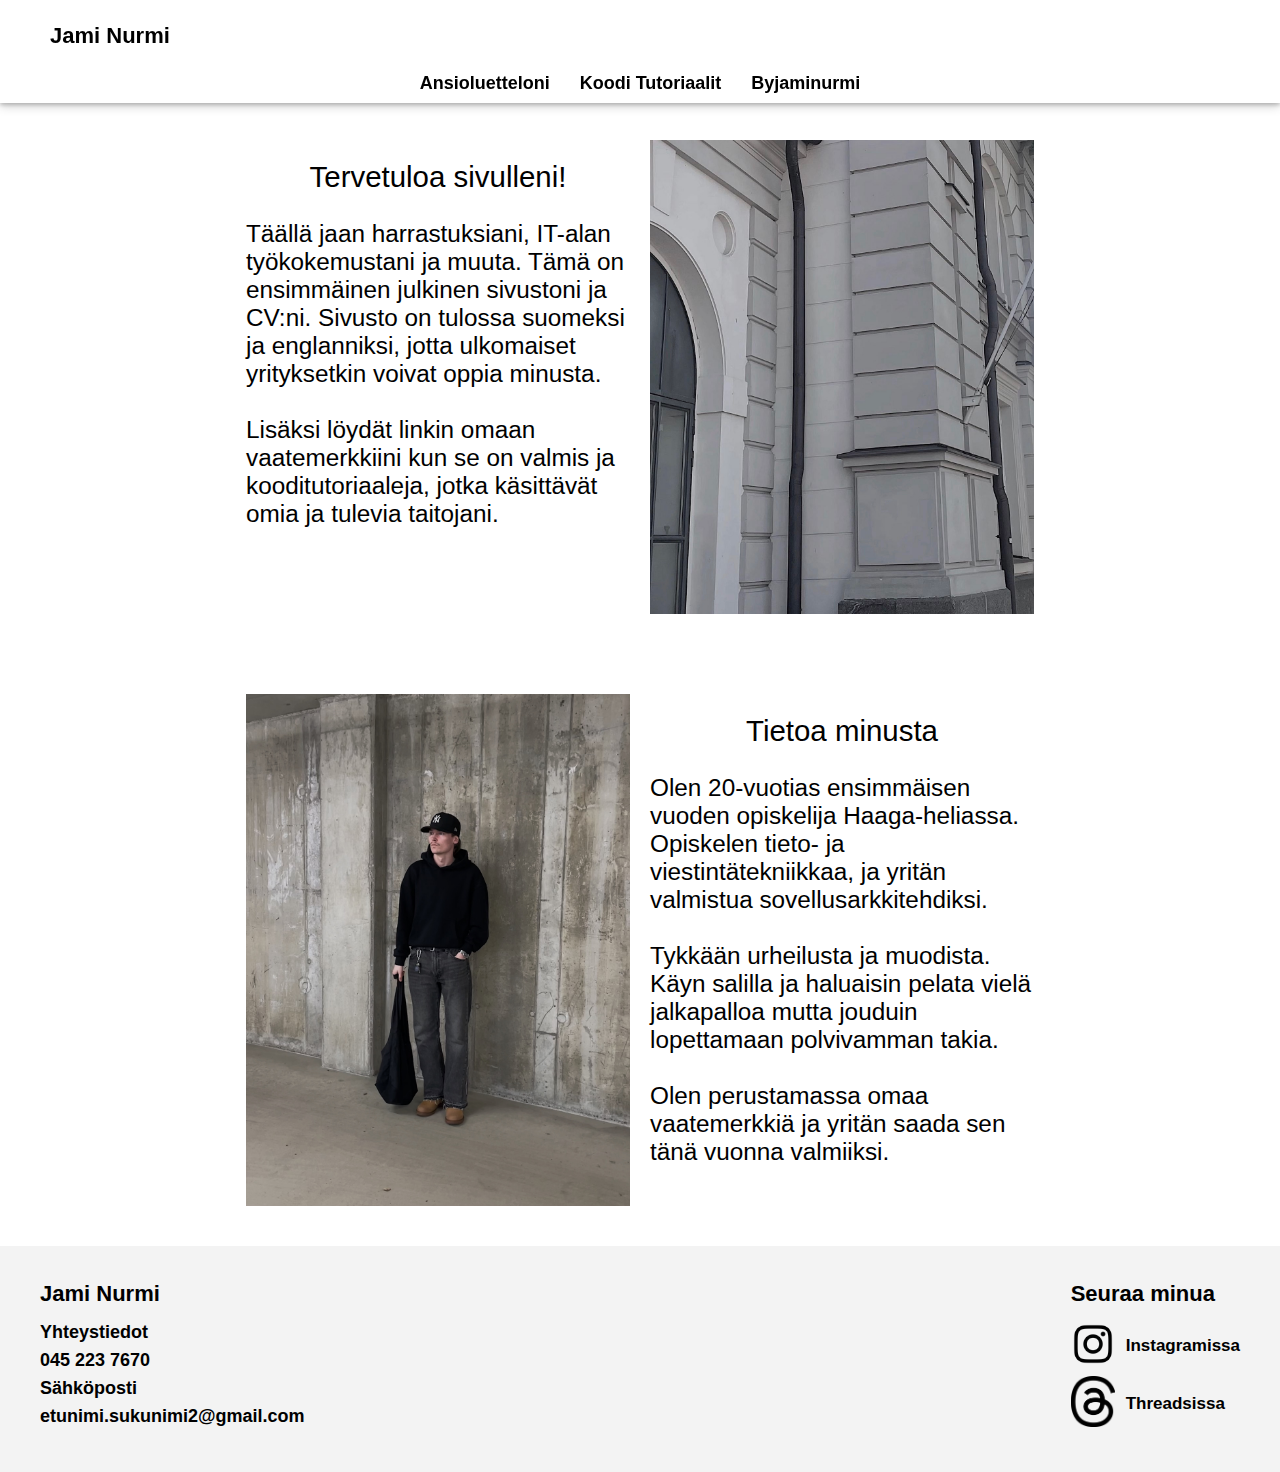
==== index.html @ 35b46080 "Add files via upload" ====
<!DOCTYPE html>
<html>
  <head>
    <meta charset="UTF-8">
    <meta name="viewport" content="width=device-width, initial-scale=1.0"/>

    <title>Jami Nurmi</title>

    <link rel="stylesheet" type="text/css" href="styles.css"/>
  </head>

  <body>
    <script src="index.js" charset="UTF-8"></script>

    <div class="ylapalkki">
      <h1 class="otsikko">Jami Nurmi</h1>
      <div class="linkit">
        <a href="Ansioluettelo/cv.html">
          <div class="linkki">Ansioluetteloni</div>
        </a>
        <a href="Tutoriaalit/tutorial.html">
          <div class="linkki">Koodi Tutoriaalit</div>
        </a>
        <a href="Byjaminurmi/byjaminurmi.html">
          <div class="linkki">Byjaminurmi</div>
        </a>
      </div>
    </div>
    <div class="content">

      <div class="first-content">
        <div class="content-text">
          <div class="content-otsikko">
            Tervetuloa sivulleni! 
          </div>
          <div class="content-teksti">
            Täällä jaan harrastuksiani, 
            IT-alan työkokemustani ja muuta. Tämä on ensimmäinen 
            julkinen sivustoni ja CV:ni. Sivusto on tulossa suomeksi ja englanniksi, 
            jotta ulkomaiset yrityksetkin voivat oppia minusta. <br><br>
            Lisäksi löydät linkin omaan vaatemerkkiini kun se on valmis ja kooditutoriaaleja, 
            jotka käsittävät omia ja tulevia taitojani.
          </div>
        </div>
        <img src="Images/museo.JPG" alt="Kuva minusta" />
      </div>

      <div class="second-content">
        <img src="Images/JamiNurmi.JPG" alt="Kuva museosta">
        <div class="content-text">
          <div class="content-otsikko">Tietoa minusta</div>
          <div class="content-teksti">
            Olen 20-vuotias ensimmäisen vuoden opiskelija Haaga-heliassa. Opiskelen
            tieto- ja viestintätekniikkaa, ja yritän valmistua sovellusarkkitehdiksi. <br><br>
            Tykkään urheilusta ja muodista. Käyn salilla ja haluaisin pelata vielä jalkapalloa
            mutta jouduin lopettamaan polvivamman takia. <br><br>
            Olen perustamassa omaa vaatemerkkiä ja yritän saada sen tänä vuonna valmiiksi.
          </div>
        </div>
      </div>
    </div>

    <footer>
        <div class="footer_vasen">
            <h1 class="footer_otsikko">
                Jami Nurmi
            </h1>
            <div class="footer_tiedot">
                <div>Yhteystiedot</div>
                <div>045 223 7670</div>
                <div>Sähköposti</div>
                <div>etunimi.sukunimi2@gmail.com</div>
            </div>
        </div>
        <div class="flex-grow"></div>
        <div class="footer_oikea">
            <h1 class="some_otsikko">Seuraa minua</h1>
            <div class="somet">
                <div class="some">
                  <a class="somekuva" href="https://www.instagram.com/jami.nurmi/">
                    <img class="footer_img" src="Images/Instagram.JPG" alt="Instagram">
                  </a>
                  <a class="somelinkki" href="https://www.instagram.com/jami.nurmi/"><div>Instagramissa</div></a>
                </div>
                <div class="some">
                  <a class="somekuva" href="https://www.threads.net/@jami.nurmi">
                    <img class="footer_img" src="Images/Threads.JPG" alt="Threads">
                  </a>
                  <a class="somelinkki" href="https://www.threads.net/@jami.nurmi"><div>Threadsissa</div></a>
                </div>
            </div>
        </div>
    </footer>
  </body>
</html>
---- styles.css ----
body {
    margin: 0;
    padding: 0;
}

.ylapalkki {
    width: 100%;
    padding-top: 5px;
    column-gap: 20px;
    position: fixed;
    top: 0;
    background-color: white;
    box-shadow: 0 2px 4px 0 rgba(0, 0, 0, 0.2), 0 3px 10px 0 rgba(0, 0, 0, 0.19);
}

a:link {
    text-decoration: none;
}

.linkit {
    width: 100%;
    height: 40px;
    column-gap: 30px;
    display: flex;
    justify-content: center;
    align-items: center;
}

.linkki {
    font-family: Arial, Helvetica, sans-serif;
    font-size: 18px;
    font-weight: bolder;
    color: black;
    text-decoration: none;
}

.valittulinkki {
    font-family: Arial, Helvetica, sans-serif;
    font-size: 18px;
    font-weight: bolder;
    color: gray;
    text-decoration: underline;
}

.linkki:hover {
    color: gray;
    text-decoration: underline;
}

.otsikko {
    padding-top: 3px;
    padding-left: 50px;
    font-family: Arial, Helvetica, sans-serif;
    font-size: 22px;
}

.content {
    margin: auto;
    padding-top: 80px;
    width: 100%;
    height: auto;
}

.first-content {
    width: 100%;
    padding-top: 60px;
    padding-bottom: 40px;
    display: flex;
    justify-content: center;
    column-gap: 20px;
}

.content-text {
    width: 30%;
}

.content-otsikko {
    padding-top: 20px;
    padding-bottom: 10px;
    height: 50px;
    text-align: center;
    font-family: Arial, Helvetica, sans-serif;
    font-size: 2.3vw;
}

.content-teksti  {
    width: 100%;
    font-size: 1.9vw;
    font-family: Arial, Helvetica, sans-serif;
}

img {
    width: 30%;
    height: 50%;
}

.second-content {
    width: 100%;
    padding-top: 40px;
    padding-bottom: 40px;
    display: flex;
    justify-content: center;
    column-gap: 20px;
}

footer {
    display: flex;
    bottom: 0;
    width: 100%;
    padding-bottom: 40px;
    background-color: rgb(243, 243, 243);
}

.footer_vasen {
    padding-top: 20px;
    padding-left: 40px;
}

.footer_otsikko {
    font-family: Arial, Helvetica, sans-serif;
    font-size: 22px;
    color: black;
}

.footer_tiedot {
    display: grid;
    row-gap: 7px;
    font-family: Arial, Helvetica, sans-serif;
    font-size: 18px;
    font-weight: bolder;
    color: black;
}

.flex-grow {
    flex-grow: 1;
}

.footer_oikea {
    padding-top: 20px;
    padding-right: 40px;
}

.some_otsikko {
    font-family: Arial, Helvetica, sans-serif;
    font-size: 22px;
    font-weight: bolder;
    color: black;
}

.somet {
    display: grid;
    row-gap: 5px;
}

.some {
    display: flex;
    align-items: center;
    font-family: Arial, Helvetica, sans-serif;
    font-size: 17px;
    font-weight: bolder;
    color: black;
}

.somekuva {
    width: 55px;
}

.somelinkki {
    color: black;
}

.footer_img {
    width: 80%;
}

/* Tablet screen 900 */

@media screen and (max-width: 900px) {

    .otsikko {
        font-size: 18px;
        padding-left: 20px;
    }

    .linkki {
        font-size: 18px;
    }

    .content {
        width: 70%;
        padding-top: 50px;
    }

    .first-content {
        display: grid;
        width: 100%;
        justify-items: center;
        row-gap: 20px;
    }

    .content-text {
        width: 80%;
    }

    .content-otsikko {
        font-size: 28px;
    }

    .content-teksti {
        font-size: 20px;
    }

    .second-content {
        display: grid;
        width: 100%;
        justify-items: center;
        row-gap: 20px;
    }

    img {
        width: 80%;
        height: 100%;
    }

    footer {
        height: auto;
        padding-bottom: 20px;
    }

    .footer_otsikko {
        font-size: 20px;
    }

    .footer_tiedot {
        font-size: 16px;
    }

    .some_otsikko {
        font-size: 20px;
    }
    .some {
        font-size: 16px;
    }

    .somekuva {
        width: 40px;
    }

}

/* Tablet screen 650 */

@media screen and (max-width: 650px) {

    .content {
        width: 90%;
        padding-top: 50px;
    }

    }

    /* Phone screen 500 */

    @media screen and (max-width: 550px) {

        .otsikko {
            font-size: 18px;
            padding-left: 20px;
        }
        
        .linkit {
            height: auto;
            row-gap: 20px;
            display: grid;
            justify-content: center;
            text-align: center;
            padding-bottom: 15px;
        }
    
        .linkki {
            font-size: 18px;
        }

        .content {
            width: 100%;
            padding-top: 130px;
        }

        .first-content {
            display: grid;
            width: 100%;
            justify-items: center;
            row-gap: 20px;
        }

        .first-content p {
            width: 80%;
            font-size: 22px;
            font-family: Arial, Helvetica, sans-serif;
        }

        .second-content {
            display: grid;
            width: 100%;
            justify-items: center;
            row-gap: 20px;
        }

        .second-content p {
            width: 80%;
            font-size: 22px;
            font-family: Arial, Helvetica, sans-serif;
        }

        img {
            width: 80%;
            height: 100%;
        }

        footer {
            height: auto;
            padding-bottom: 20px;
        }

        .footer_otsikko {
            font-size: 18px;
        }

        .footer_tiedot {
            font-size: 14px;
        }

        .some_otsikko {
            font-size: 18px;
        }
        .some {
            font-size: 14px;
        }

        .somekuva {
            width: 40px;
        }

}
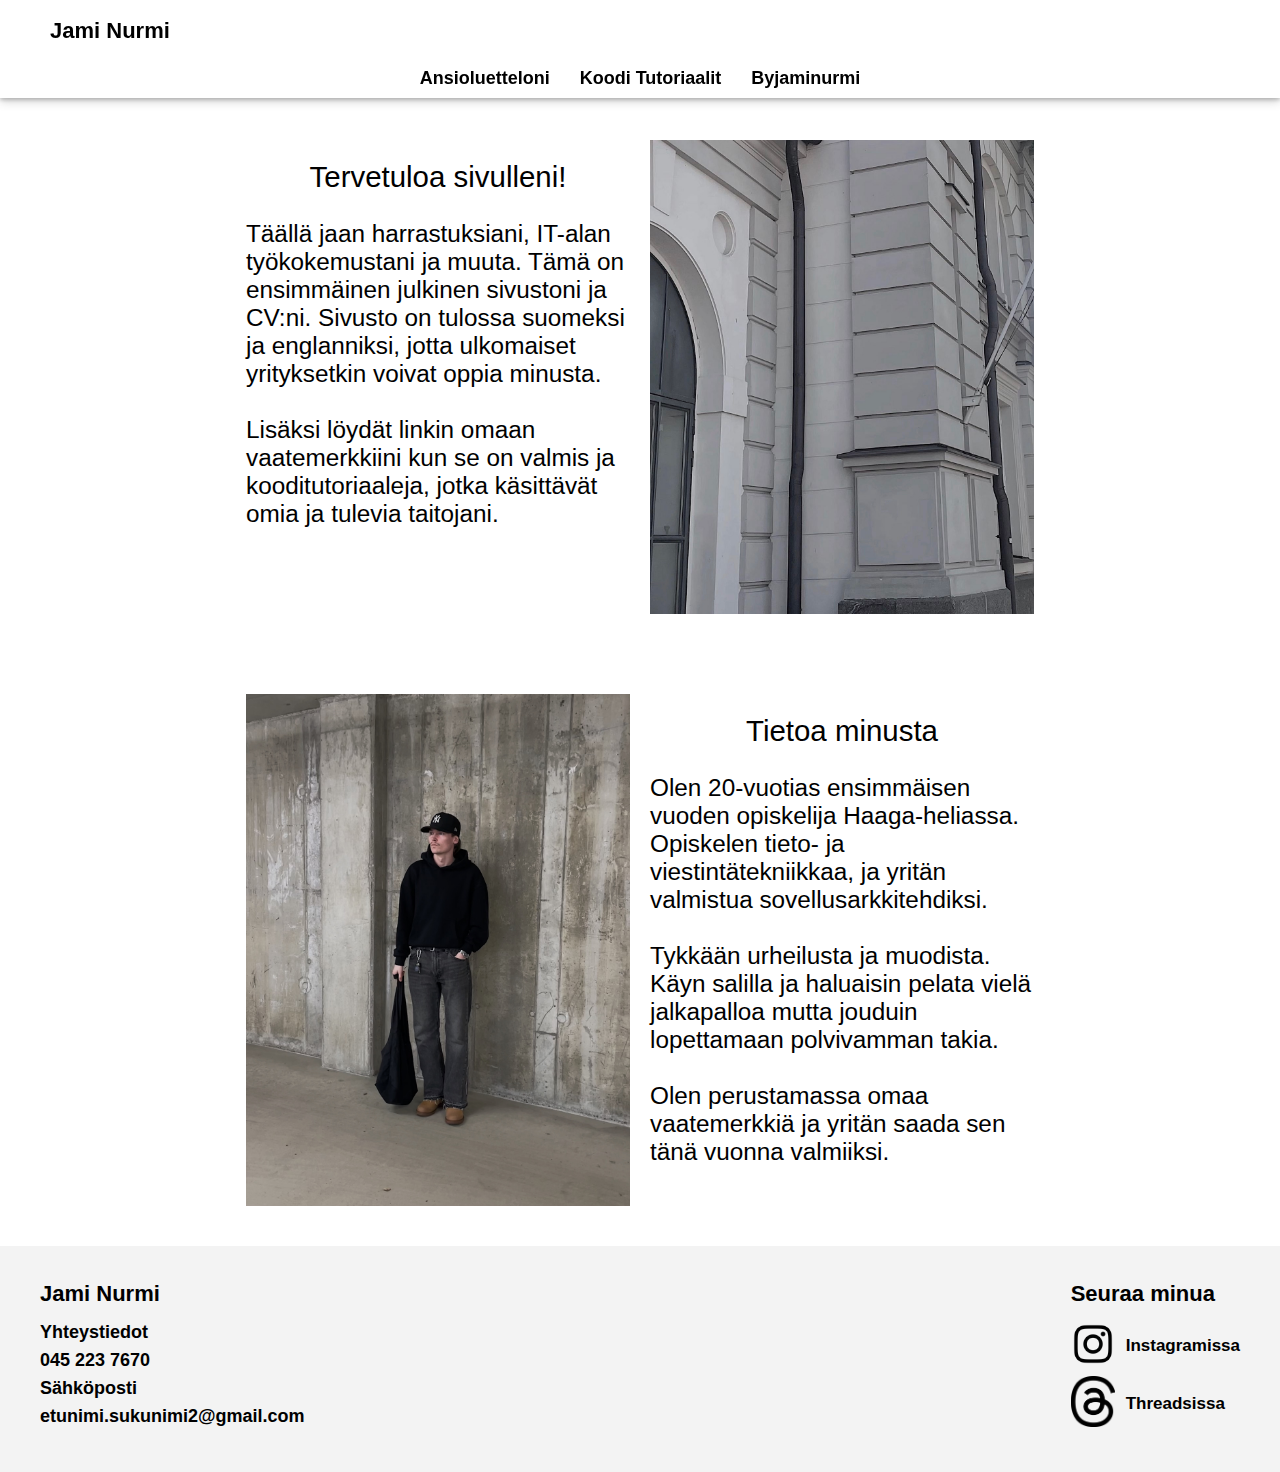
==== commit c258bf83: "int: muokkauksia" ====
--- a/index.html
+++ b/index.html
@@ -12,7 +12,7 @@
   <body>
     <script src="index.js" charset="UTF-8"></script>
 
-    <div class="ylapalkki">
+    <header>
       <h1 class="otsikko">Jami Nurmi</h1>
       <div class="linkit">
         <a href="Ansioluettelo/cv.html">
@@ -25,7 +25,8 @@
           <div class="linkki">Byjaminurmi</div>
         </a>
       </div>
-    </div>
+    </header>
+    
     <div class="content">
 
       <div class="first-content">
--- a/styles.css
+++ b/styles.css
@@ -3,9 +3,8 @@
     padding: 0;
 }
 
-.ylapalkki {
-    width: 100%;
-    padding-top: 5px;
+header {
+    width: 100%;
     column-gap: 20px;
     position: fixed;
     top: 0;
